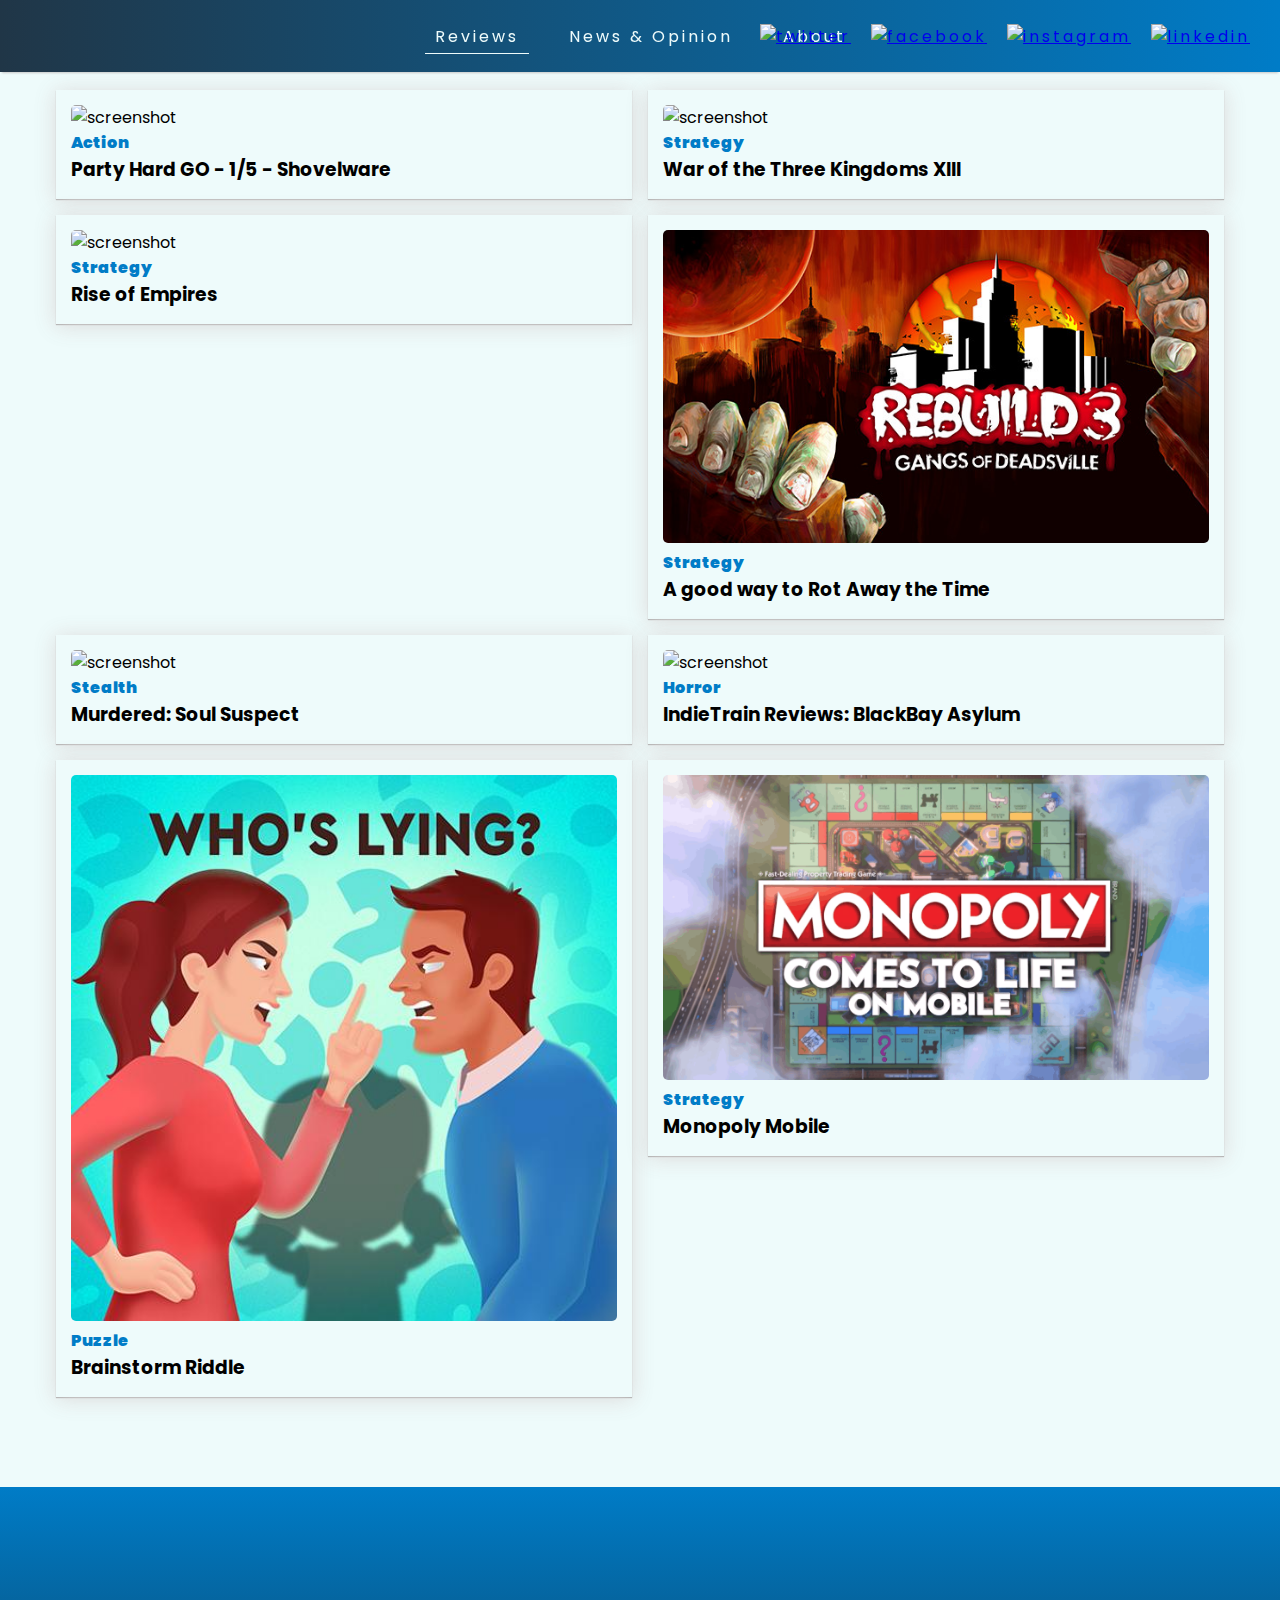
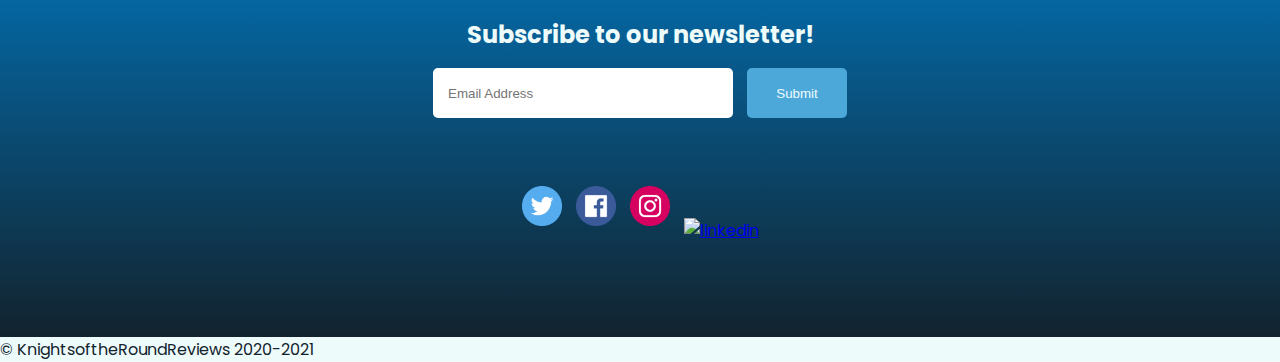
==== index.html @ 9ede9892 "completed monopoly article" ====
<!DOCTYPE html>
<html lang="en">
<head>
    <meta charset="UTF-8">
    <meta name="viewport" content="width=device-width, initial-scale=1.0">
    <link rel="stylesheet" href="styles.css">
    <title>Reviews</title>
</head>
<body>


    <!--Hamburger-->
    <nav id="navbar">
        <div class="hamburger">
          <div class="line"></div>
          <div class="line"></div>
          <div class="line"></div>
        </div>
        <ul class="nav-links">
            <li><a class="current" href="index.html">Reviews</a></li>
            <li><a href="opinion.html">News & Opinion</a></li>
            <li><a href="about.html">About</a></li>
        </ul>
        <div class="social-links">
            <a href="https://twitter.com/SirJAAguilar" target="_blank"><img src="./images/twitter-24.png" alt="twitter"></a>
            <a href="https://www.facebook.com/KOTRAnimation" target="_blank"><img src="./images/facebook-3-24.png" alt="facebook"></a>
            <a href="https://www.instagram.com/cg_aggy/" target="_blank"><img src="./images/instagram-24.png" alt="instagram"></a>
            <a href="https://www.linkedin.com/in/jorge-aguilar-844398a5/" target="_blank"><img src="./images/linkedin-3-24.png" alt="linkedin"></a>
        </div>
      </nav>
    <!--Hamburger end-->

<!--reviews container-->
    <div class="previews-container">
        <div class="tiles">
            <div class="tile tile-1">
                <a href="./reviews/party-hard-go.html">
                <img class="tile-img" src="./reviews/review-images/party-hard-go/1.jpg" alt="screenshot">
                <p class="genre">Action</p>
                <h3>Party Hard GO - 1/5 - Shovelware</h3>
                <p class="text-preview">I do not expect high-quality games on my smartphone, I just expect games that will work on a small screen. This game is different...</p>
                <p class="read-time">Dec 12 ∙ 2 min</p>
            </a>
            </div>
            <div class="tile tile-2">
                <a href="./reviews/war-of-three-kingdoms.html">
                <img class="tile-img" src="./reviews/review-images/war-of-three-kingdoms/header.png" alt="screenshot">
                <p class="genre">Strategy</p>
                <h3>War of the Three Kingdoms XIII</h3>
                <p class="read-time">Sep 3 ∙ 2 min</p>
            </a>
            </div>
            <div class="tile tile-3">
                <a href="./reviews/rise-of-empires.html">
                <img class="tile-img" src="./reviews/review-images/rise-of-empires/header.jpeg" alt="screenshot">
                <p class="genre">Strategy</p>
                <h3>Rise of Empires</h3>
                <p class="read-time">Dec 13 ∙ 2 min</p>
                </a>
            </div>
            <div class="tile tile-4">
                <a href="./reviews/rebuild-3.html">
                <img class="tile-img" src="/reviews/review-images/rebuild-3/1.jpg" alt="screenshot">
                <p class="genre">Strategy</p>
                <h3>A good way to Rot Away the Time</h3>
                <p class="read-time">Nov 7 ∙ 5 min</p>
                </a>
            </div>
            <div class="tile tile-5">
                <a href="./reviews/murdered-soul-suspect.html">
                <img class="tile-img" src="/reviews/review-images/murdered-soul/1.jpeg" alt="screenshot">
                <p class="genre">Stealth</p>
                <h3>Murdered: Soul Suspect</h3>
                <p class="read-time">Nov 11 ∙ 1 min</p>
                </a>
            </div>
            <div class="tile tile-6">
                <a href="./reviews/blackbay-asylum.html">
                <img class="tile-img" src="reviews/review-images/blackbay-asylum/1.jpg" alt="screenshot">
                <p class="genre">Horror</p>
                <h3>IndieTrain Reviews: BlackBay Asylum</h3>
                <p class="read-time">Nov 18 ∙ 5 min</p>
                </a>
            </div>
            <div class="tile tile-7">
                <a href="./reviews/brainstorm-riddle.html">
                <img class="tile-img" src="./reviews/review-images/brainstorm-riddle/1.jpg" alt="screenshot">
                <p class="genre">Puzzle</p>
                <h3>Brainstorm Riddle</h3>
                <p class="read-time">Dec 15 ∙ 2 min</p>
                </a>
            </div>
            <div class="tile tile-8">
                <a href="./reviews/monopoly-mobile.html">
                <img class="tile-img" src="./reviews/review-images/monopoly/1.png" alt="screenshot">
                <p class="genre">Strategy</p>
                <h3>Monopoly Mobile</h3>
                <p class="read-time">Dec 15 ∙ 2 min</p>
                </a>
            </div>


        </div>
    </div>
<!--reviews container end-->

<!--foot-->
    <div class="foot-container footer">
        <div class="row subscribe">
            <h2>Subscribe to our newsletter!</h2>
            <input class="form-control col-sm-6" type="email" id="email" placeholder="Email Address" name="email">
            <button type="submit" name="submit" id="submit-button">Submit</button>
        </div>
        <div class="row social">
            <a href="https://twitter.com/SirJAAguilar" target="_blank"><img src="./images/Twitter.png" alt=""></a>
            <a href="https://www.facebook.com/KOTRAnimation" target="_blank"><img src="./images/Facebook.png" alt=""></a>
            <a href="https://www.instagram.com/cg_aggy/" target="_blank"><img src="./images/Instagram.png" alt=""></a>
            <a href="https://www.linkedin.com/in/jorge-aguilar-844398a5/" target="_blank"><img src="./images/Linkedin.png" alt="linkedin"></a>

        </div>
    </div>
<!--footer end-->

<div class="copyright-info">
    <p>
        <span>&#169;</span>
        KnightsoftheRoundReviews 2020-2021
    </p>
</div>

<!--copyright info-->


  <script>

    const hamburger = document.querySelector(".hamburger");
    const navLinks = document.querySelector(".nav-links");
    const links = document.querySelectorAll(".nav-links li");

    hamburger.addEventListener("click", () => {
    navLinks.classList.toggle("open");
    links.forEach(link => {
    link.classList.toggle("fade");
});
});
    </script>

<script src="https://cdnjs.cloudflare.com/ajax/libs/gsap/3.5.1/gsap.min.js" integrity="sha512-IQLehpLoVS4fNzl7IfH8Iowfm5+RiMGtHykgZJl9AWMgqx0AmJ6cRWcB+GaGVtIsnC4voMfm8f2vwtY+6oPjpQ==" crossorigin="anonymous"></script>

    <script>
        const tl = gsap.timeline({ defaults: {ease: "power1.out"}});
        tl.to(".text", {y: "0%", duration: 1, stagger: 0.25});
        tl.to(".slider", {y: "-100%", duration: 1.5, delay: 0.5});
        tl.to(".intro", {y: "-100%", duration: 1}, "-=1");
        tl.fromTo(".test img" , {opacity:0}, {opacity:1, duration:1});



    </script>








































<script>
    var slideIndex = 0;
    showSlides();

    function showSlides() {
      var i;
      var slides = document.getElementsByClassName("mySlides");
      var dots = document.getElementsByClassName("dot");
      for (i = 0; i < slides.length; i++) {
        slides[i].style.display = "none";
      }
      slideIndex++;
      if (slideIndex > slides.length) {slideIndex = 1}
      for (i = 0; i < dots.length; i++) {
        dots[i].className = dots[i].className.replace(" active", "");
      }
      slides[slideIndex-1].style.display = "block";
      dots[slideIndex-1].className += " active";
      setTimeout(showSlides, 3000); // Change image every 3 seconds
    }
    </script>

    <script>

    const hamburger = document.querySelector(".hamburger");
    const navLinks = document.querySelector(".nav-links");
    const links = document.querySelectorAll(".nav-links li");

    hamburger.addEventListener("click", () => {
    navLinks.classList.toggle("open");
    links.forEach(link => {
    link.classList.toggle("fade");
});
});
    </script>

<script src="https://cdnjs.cloudflare.com/ajax/libs/gsap/3.5.1/gsap.min.js" integrity="sha512-IQLehpLoVS4fNzl7IfH8Iowfm5+RiMGtHykgZJl9AWMgqx0AmJ6cRWcB+GaGVtIsnC4voMfm8f2vwtY+6oPjpQ==" crossorigin="anonymous"></script>

    <script>
        const tl = gsap.timeline({ defaults: {ease: "power1.out"}});
        tl.to(".text", {y: "0%", duration: 1, stagger: 0.25});
        tl.to(".slider", {y: "-100%", duration: 1.5, delay: 0.5});
        tl.to(".intro", {y: "-100%", duration: 1}, "-=1");
        tl.fromTo(".test img" , {opacity:0}, {opacity:1, duration:1});



    </script>

    <script>
     const modal = document.querySelector(".modal");
const previews = document.querySelectorAll(".gallery img");
const original = document.querySelector(".full-img");
const caption = document.querySelector(".caption");

previews.forEach((preview) => {
preview.addEventListener('click', () => {
    modal.classList.add("open");
    original.classList.add("open");

    const originalSrc = preview.getAttribute("data-original");
    original.src = `${originalSrc}`;
    const altText = preview.alt;
    caption.textContent = altText;

})
})


modal.addEventListener('click', (e) => {
if (e.target.classList.contains("modal")) {
    modal.classList.remove("open");
    original.classList.remove("open");
}})
    </script>


</body>
</html>
---- styles.css ----
@import url('https://fonts.googleapis.com/css2?family=Poppins&display=swap');

body {
    margin: 0;
    padding: 0;
    box-sizing: border-box;
    background-color: #eefbfb;
    font-family: 'Poppins', sans-serif;

    color: #12232e;
}

/*Hamburger*/
#navbar {
  height:8vh;
  width: 100%;
  margin:0;
  top:0;
  position: fixed;
  letter-spacing: 3px;
  box-shadow: 0 3px 2px -2px rgb(199, 198, 198);
  background-color: #f7f7f7; /* For browsers that do not support gradients */
  background-image: linear-gradient(to right, #203647 ,#007cc7);

}

.nav-links {
  display: flex;
  list-style: none;
  height: 100%;
  justify-content: center;
  align-items: center;


}

.nav-links li {
  margin:0px 15px
}

.nav-links li a {
  color: #eefbfb;
  text-decoration: none;
  font-size: 16px;
  padding:0px 10px 5px 10px;
  border-bottom: 3px solid transparent;


}

.nav-links li a:hover {
  color: rgb(173, 173, 173);
  transition: 1s;

}



@media screen and (max-width: 768px) {
  .line {
    width: 30px;
    height: 3px;
    background:  #eefbfb;
    margin: 5px;
  }
  nav {
    position: fixed;
  }

  .hamburger {
    position: absolute;
    cursor: pointer;
    left: 5%;
    top: 50%;
    transform: translate(-5%, -50%);
    z-index: 2;
  }

  .nav-links {
    position: fixed;
    align-items: center;
    background:  #203647;
    height: 100vh;
    width: 100%;
    flex-direction: column;
    transition: all 1s ease-out;
    pointer-events: none;
    clip-path: circle(100px at 5% -15%);
    -webkit-clip-path: circle(100px at 5% -15%);
  }
  .nav-links.open {
    clip-path: circle(2000px at 90% -10%);
    -webkit-clip-path: circle(2000px at 90% 10%);
    pointer-events: all;
  }
  .landing {
    flex-direction: column;
  }
  .nav-links li {
    opacity: 0;
    margin: 2rem 0rem;
  }
  .nav-links li a {

    font-size: 25px;
  }
  .nav-links li:nth-child(1) {
    transition: all 0.5s ease 0.2s;
  }
  .nav-links li:nth-child(2) {
    transition: all 0.5s ease 0.4s;
  }
  .nav-links li:nth-child(3) {
    transition: all 0.5s ease 0.6s;
  }
  li.fade {
    opacity: 1;
  }
}

.nav-links .current {
  border-bottom: solid #eefbfb 1px;
  transition: 1s;
}


.social-links {
  height: 8vh;
  top: 0px;
  right: 20px;
  display:flex;
  justify-content:center;
  align-items: center;
  position: fixed;

}

.social-links img {
  margin: 0px 10px;
  width: 50%;
  height:auto;
  object-fit: cover;
}


/*Hamburger*/

  *,
*::after,
*::before {
  margin: 0;
  padding: 0;
  box-sizing: inherit;
}

  .previews-container {
    background:;
    width: 80%;
    margin:10vh auto;
  }

  .tiles {
    display: grid;
  grid-template-columns: repeat(9, 1fr);
  grid-template-rows: repeat(6, 9vw);
  grid-gap: 1rem;


  }

  @media screen and (max-width: 1850px) {
    .previews-container {
      background:;
      width: 100%;
      margin:10vh auto;
    }

    .read-time {
      display:none;
    }
  }

  @media screen and (max-width: 1850px) {
    .previews-container {
      background:;
      width: 100%;
      margin:10vh auto;
    }

    .read-time {
      display:none;
    }
  }

  @media screen and (max-width: 1750px) {
    .tiles {
      display: flex;
      justify-content: center;
      flex-wrap: wrap;
      grid-gap: 1rem;

    }

    .tiles div {
      flex: 0 45%;
    }

    .text-preview {
      display: none;
    }
  }

  @media screen and (max-width: 668px) {
    .tiles {
      display: block;

    }

    .previews-container {
      margin:8vh auto 0px auto;
    }


    .text-preview {
      display: none;
    }
  }


  .tile {
    width: 100%;
    height: 100%;
    object-fit: cover;
    display:block;
    transition: all 0.3s ease-out;
    cursor: pointer;
    padding:15px;
    background-color: #eefbfb;
    overflow: ;
    box-shadow: 0 2px 20px rgba(218, 214, 214, 0.911), 0 1px 1px rgb(170, 170, 170);

  }

  .tile a {
    text-decoration: none;
    color: black;

  }


  .tile img {
    object-fit: cover;
    height: 60%;
    width: 100%;
    border-radius:5px;


  }

  .tile-1 img {
    object-fit: cover;
    height: 80%;
    width: 100%;
    border-radius:5px;
  }


  .tile-1{
    grid-column-start: 1;
    grid-column-end: 6;
    grid-row-start: 1;
    grid-row-end: 5;
  }

  .tile-2 {
    grid-column-start: 6;
    grid-column-end:8;
    grid-row-start: 1;
    grid-row-end: 3;
  }

  .tile-3 {
    grid-column-start: 8;
    grid-column-end: 10;
    grid-row-start: 1;
    grid-row-end: 3;
  }

  .tile-4 {
    grid-column-start: 6;
    grid-column-end: 8;
    grid-row-start: 3;
    grid-row-end: 5;
  }
  .tile-5 {
    grid-column-start: 8;
    grid-column-end: 10;
    grid-row-start: 3;
    grid-row-end: 5;
  }
  .tile-6 {
    grid-column-start: 1;
    grid-column-end: 4;
    grid-row-start: 5;
    grid-row-end: 7;
  }
  .tile-7 {
    grid-column-start: 4;
    grid-column-end:7;
    grid-row-start: 5;
    grid-row-end: 7;
  }
  .tile-8 {
    grid-column-start: 7;
    grid-column-end: 10;
    grid-row-start: 5;
    grid-row-end: 7;
  }



  . {
    height: 100%;
    width: 100%;
    border-radius: 5px;
    background-size: cover;

  }

  .tile h3 {
    font-size: ;
  }

  .text-preview {
    font-family: 'Times New Roman', Times, serif;
  }

  .read-time {
    text-align: right;
    margin-top:5px;
    width: 100%;
    margin-left: auto;
    color: rgb(172, 172, 172);
    font-size: 15px;
  }

  .genre {
    font-weight: 900;
    color: #007cc7;
    font-family: 'Poppins', sans-serif;
  }



  /* footer */
  .foot-container {
    bottom: 0px;
    background: #;
    height: 50vh;
    background-image: linear-gradient(#007cc7, #12232e);
  }

  .footer {
    display:flex;
    justify-content: center;
    align-self: center;
    flex-direction: column;
  }

  .footer div {
    margin-bottom: ;
    color: #eefbfb;
  }

  .subscribe {
    text-align: center;
    margin: 10px 0px 10px 0px;
    background: #;

  }

  .subscribe h2 {
    margin-bottom: 1rem;
  }

  .subscribe input {

    outline: none;
    -webkit-appearance: none;
    border:none;
    height: 50px;
    width: 300px;
    padding:15px;
    margin: 0px 5px;
    border-radius: 5px;
  }

  @media screen and (max-width: 425px) {
    .subscribe input {
      margin-bottom:1rem;
    }
  }
  .subscribe button {
    color: #eefbfb;
    background:#4da8da;
    border:none;
    border-radius: 5px;
    padding:px;
    width: 100px;
    height: 50px;
    margin: 0px 5px;
  }



  .social  {
    margin-top:3rem;
    text-align: center;
    height: 40px;

  }

  .social img {
    width: auto;
    height: 100%;
    object-fit: cover;
    margin: 10px 5px;
  }


  .container {
    width: 100%;
    background: #f7f7f7 ;
  }
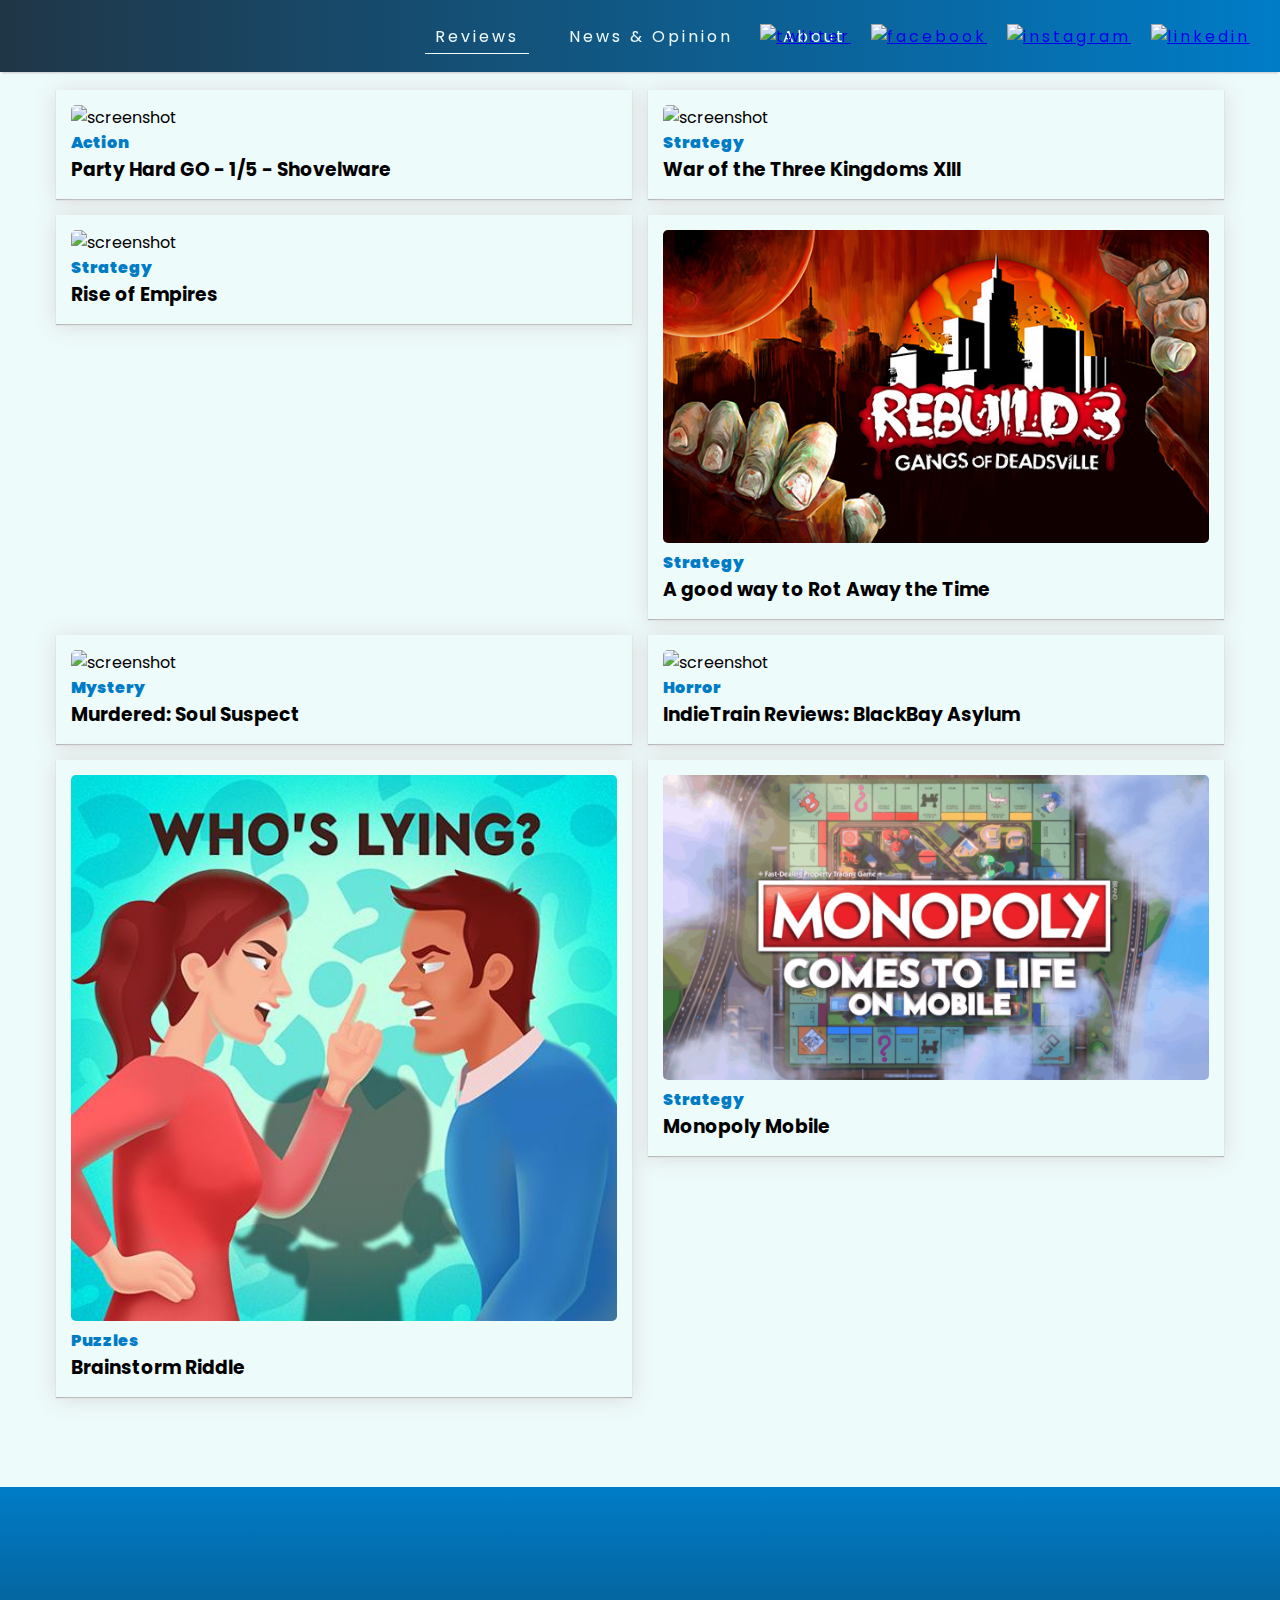
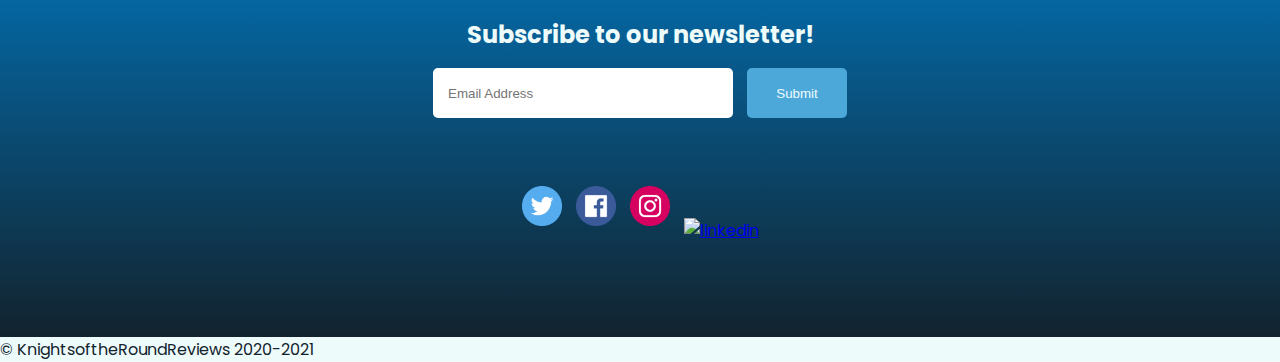
==== commit c6b9690f: "updated genres" ====
--- a/index.html
+++ b/index.html
@@ -69,7 +69,7 @@
             <div class="tile tile-5">
                 <a href="./reviews/murdered-soul-suspect.html">
                 <img class="tile-img" src="/reviews/review-images/murdered-soul/1.jpeg" alt="screenshot">
-                <p class="genre">Stealth</p>
+                <p class="genre">Mystery</p>
                 <h3>Murdered: Soul Suspect</h3>
                 <p class="read-time">Nov 11 ∙ 1 min</p>
                 </a>
@@ -85,7 +85,7 @@
             <div class="tile tile-7">
                 <a href="./reviews/brainstorm-riddle.html">
                 <img class="tile-img" src="./reviews/review-images/brainstorm-riddle/1.jpg" alt="screenshot">
-                <p class="genre">Puzzle</p>
+                <p class="genre">Puzzles</p>
                 <h3>Brainstorm Riddle</h3>
                 <p class="read-time">Dec 15 ∙ 2 min</p>
                 </a>
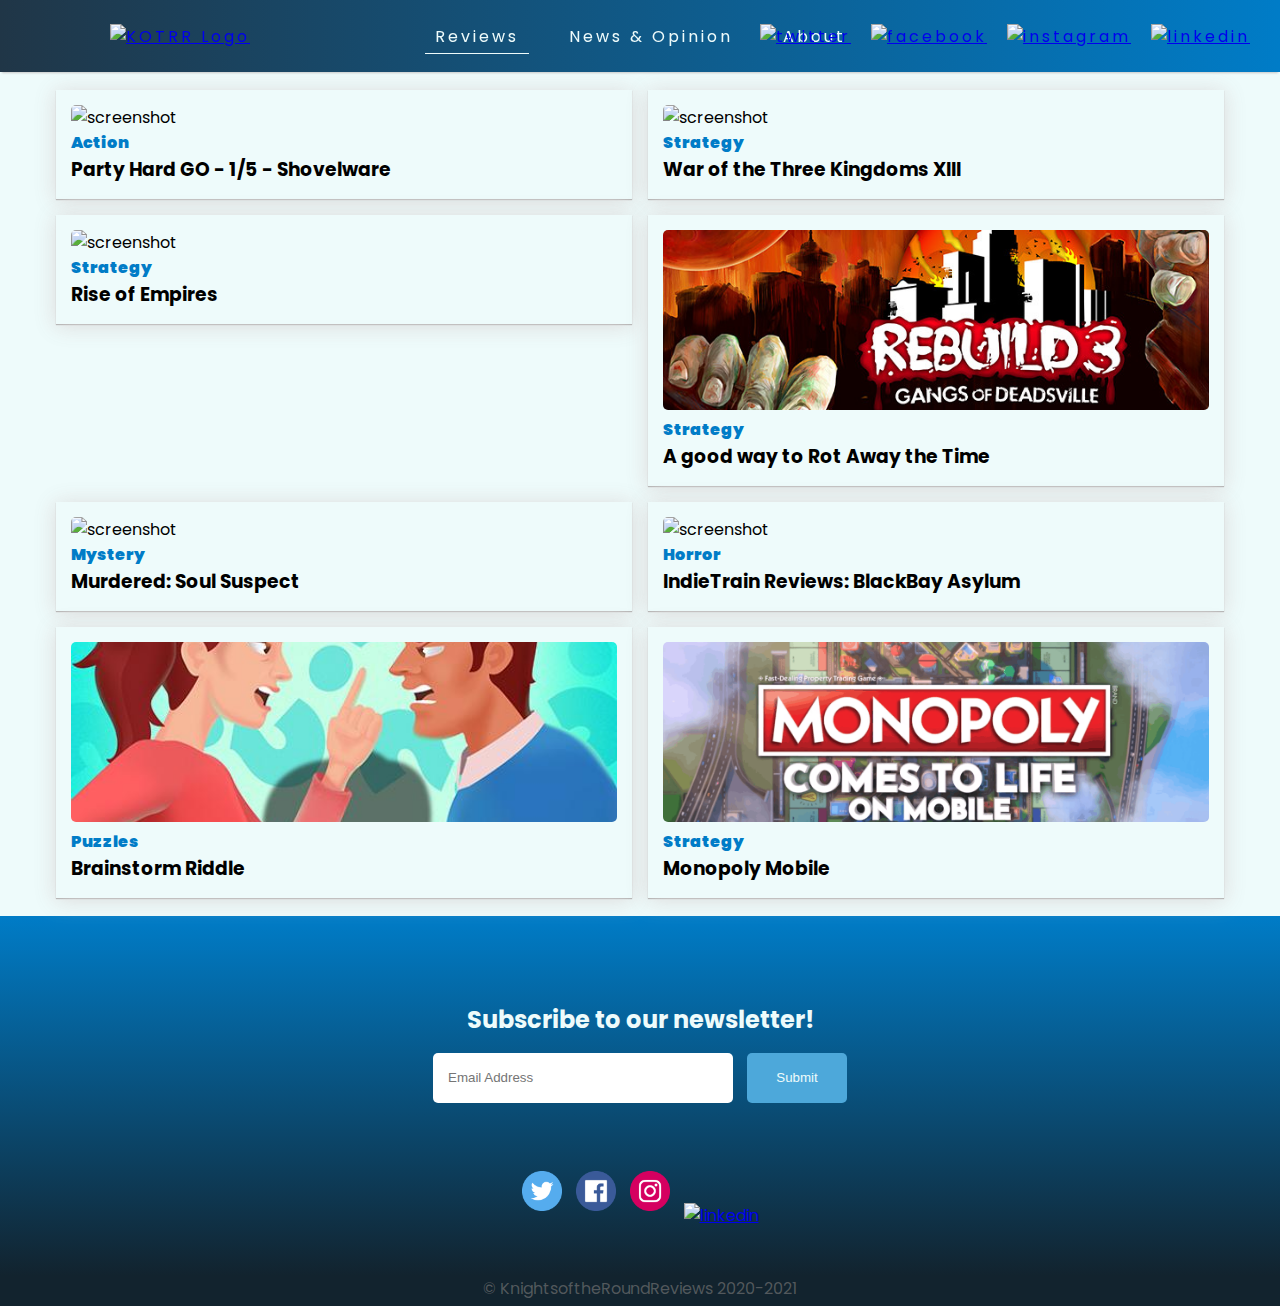
==== commit 9715aedc: "added social links to main pages" ====
--- a/index.html
+++ b/index.html
@@ -27,6 +27,9 @@
             <a href="https://www.instagram.com/cg_aggy/" target="_blank"><img src="./images/instagram-24.png" alt="instagram"></a>
             <a href="https://www.linkedin.com/in/jorge-aguilar-844398a5/" target="_blank"><img src="./images/linkedin-3-24.png" alt="linkedin"></a>
         </div>
+        <div class="logo">
+            <a href="index.html"><img src="./images/logo-small.jpg" alt="KOTRR Logo"></a>
+        </div>
       </nav>
     <!--Hamburger end-->
 
@@ -37,8 +40,10 @@
                 <a href="./reviews/party-hard-go.html">
                 <img class="tile-img" src="./reviews/review-images/party-hard-go/1.jpg" alt="screenshot">
                 <p class="genre">Action</p>
+                <div class="text-hover-opacity">
                 <h3>Party Hard GO - 1/5 - Shovelware</h3>
                 <p class="text-preview">I do not expect high-quality games on my smartphone, I just expect games that will work on a small screen. This game is different...</p>
+            </div>
                 <p class="read-time">Dec 12 ∙ 2 min</p>
             </a>
             </div>
@@ -116,7 +121,6 @@
             <a href="https://www.facebook.com/KOTRAnimation" target="_blank"><img src="./images/Facebook.png" alt=""></a>
             <a href="https://www.instagram.com/cg_aggy/" target="_blank"><img src="./images/Instagram.png" alt=""></a>
             <a href="https://www.linkedin.com/in/jorge-aguilar-844398a5/" target="_blank"><img src="./images/Linkedin.png" alt="linkedin"></a>
-
         </div>
     </div>
 <!--footer end-->
--- a/styles.css
+++ b/styles.css
@@ -12,6 +12,7 @@
 
 /*Hamburger*/
 #navbar {
+  z-index: 1;
   height:8vh;
   width: 100%;
   margin:0;
@@ -50,7 +51,7 @@
 
 .nav-links li a:hover {
   color: rgb(173, 173, 173);
-  transition: 1s;
+  transition: .25s;
 
 }
 
@@ -120,7 +121,7 @@
 
 .nav-links .current {
   border-bottom: solid #eefbfb 1px;
-  transition: 1s;
+  transition: .25s;
 }
 
 
@@ -142,6 +143,28 @@
   object-fit: cover;
 }
 
+.social-links img:hover {
+  opacity: .7;
+  transition: .25s
+}
+
+.logo {
+  height: 8vh;
+  top: 0px;
+  left: 100px;
+  display:flex;
+  justify-content:center;
+  align-items: center;
+  position: fixed;
+}
+
+.logo img {
+  margin: 0px 10px;
+  width: 50%;
+  height:auto;
+  object-fit: cover;
+}
+
 
 /*Hamburger*/
 
@@ -154,9 +177,8 @@
 }
 
   .previews-container {
-    background:;
     width: 80%;
-    margin:10vh auto;
+    margin:10vh auto 02vh auto;
   }
 
   .tiles {
@@ -167,65 +189,6 @@
 
 
   }
-
-  @media screen and (max-width: 1850px) {
-    .previews-container {
-      background:;
-      width: 100%;
-      margin:10vh auto;
-    }
-
-    .read-time {
-      display:none;
-    }
-  }
-
-  @media screen and (max-width: 1850px) {
-    .previews-container {
-      background:;
-      width: 100%;
-      margin:10vh auto;
-    }
-
-    .read-time {
-      display:none;
-    }
-  }
-
-  @media screen and (max-width: 1750px) {
-    .tiles {
-      display: flex;
-      justify-content: center;
-      flex-wrap: wrap;
-      grid-gap: 1rem;
-
-    }
-
-    .tiles div {
-      flex: 0 45%;
-    }
-
-    .text-preview {
-      display: none;
-    }
-  }
-
-  @media screen and (max-width: 668px) {
-    .tiles {
-      display: block;
-
-    }
-
-    .previews-container {
-      margin:8vh auto 0px auto;
-    }
-
-
-    .text-preview {
-      display: none;
-    }
-  }
-
 
   .tile {
     width: 100%;
@@ -236,7 +199,6 @@
     cursor: pointer;
     padding:15px;
     background-color: #eefbfb;
-    overflow: ;
     box-shadow: 0 2px 20px rgba(218, 214, 214, 0.911), 0 1px 1px rgb(170, 170, 170);
 
   }
@@ -255,6 +217,16 @@
     border-radius:5px;
 
 
+  }
+
+  .tile h3:hover {
+    opacity: .7;
+    transition: 0.25s;
+  }
+
+  .text-hover-opacity:hover {
+    opacity: .7;
+    transition: 0.25s;
   }
 
   .tile-1 img {
@@ -317,23 +289,10 @@
     grid-row-end: 7;
   }
 
-
-
-  . {
-    height: 100%;
-    width: 100%;
-    border-radius: 5px;
-    background-size: cover;
-
-  }
-
-  .tile h3 {
-    font-size: ;
-  }
-
   .text-preview {
     font-family: 'Times New Roman', Times, serif;
   }
+
 
   .read-time {
     text-align: right;
@@ -351,31 +310,104 @@
   }
 
 
+  @media screen and (max-width: 1850px) {
+    .previews-container {
+      width: 100%;
+      margin:10vh auto;
+    }
+
+    .read-time {
+      display:none;
+    }
+  }
+
+  @media screen and (max-width: 1850px) {
+    .previews-container {
+      width: 100%;
+      margin:10vh auto;
+    }
+
+    .read-time {
+      display:none;
+    }
+  }
+
+  @media screen and (max-width: 1750px) {
+    .tiles {
+      display: flex;
+      justify-content: center;
+      flex-wrap: wrap;
+      grid-gap: 1rem;
+
+    }
+
+    .tiles div {
+      flex: 0 45%;
+    }
+
+    .text-preview {
+      display: none;
+    }
+    .previews-container {
+      margin:10vh auto 2vh auto;
+    }
+
+    .tile img {
+      height: 20vh;
+    }
+
+  }
+
+  @media screen and (max-width: 668px) {
+    .tiles {
+      display: block;
+
+    }
+
+    .previews-container {
+      margin:10vh auto 2vh auto;
+    }
+
+
+    .text-preview {
+      display: none;
+    }
+
+    .tile img {
+      height: 35vh;
+    }
+  }
+
+
 
   /* footer */
   .foot-container {
     bottom: 0px;
-    background: #;
-    height: 50vh;
+    height: 40vh;
     background-image: linear-gradient(#007cc7, #12232e);
   }
 
   .footer {
+    width: 100%;
     display:flex;
     justify-content: center;
     align-self: center;
     flex-direction: column;
   }
 
+  @media screen and (max-width: 468px) {
+    .foot-container {
+      height: 60vh;
+    }
+  }
+
   .footer div {
-    margin-bottom: ;
     color: #eefbfb;
   }
 
   .subscribe {
     text-align: center;
     margin: 10px 0px 10px 0px;
-    background: #;
 
   }
 
@@ -427,8 +459,22 @@
     margin: 10px 5px;
   }
 
+  .social img:hover {
+    opacity: .7;
+    transition: .25s;
+  }
 
   .container {
     width: 100%;
     background: #f7f7f7 ;
   }
+
+  .copyright-info {
+    padding:0px 0px 5px 0px;
+    bottom: 0px;
+    margin-bottom: 0px;
+    display: flex;
+    justify-content: center;
+    background:#12232e;
+    color: rgba(117, 117, 117, 0.664);
+  }
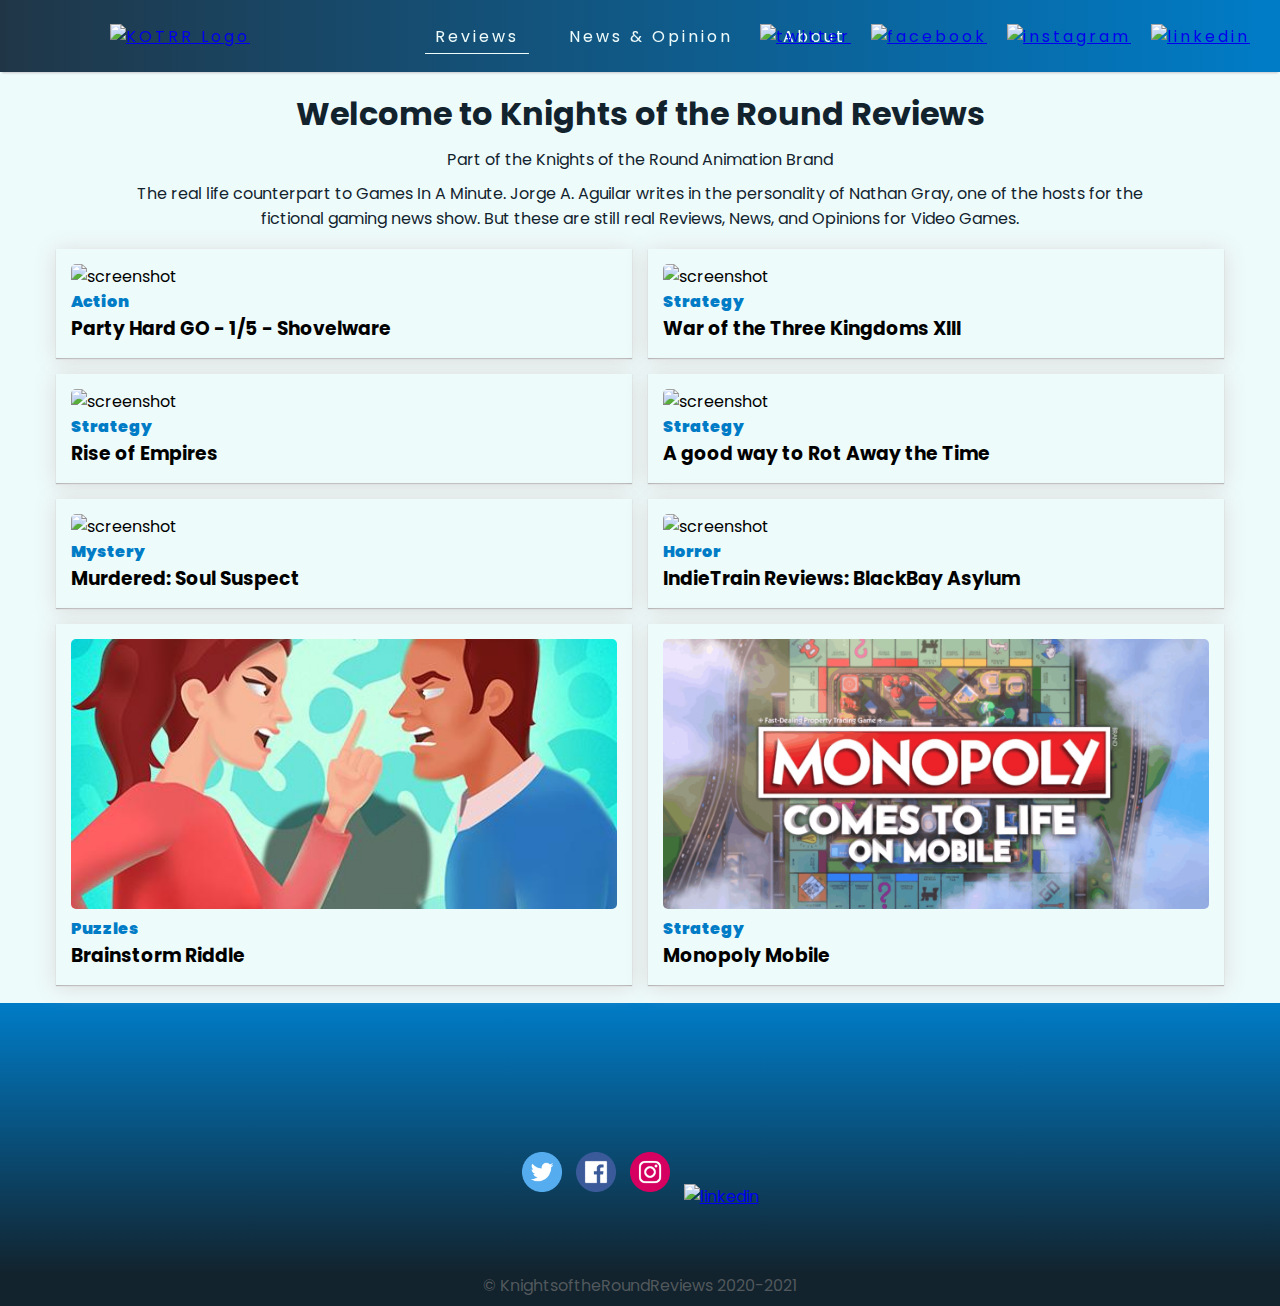
==== commit ba3d3909: "testing home tile images" ====
--- a/index.html
+++ b/index.html
@@ -4,7 +4,8 @@
     <meta charset="UTF-8">
     <meta name="viewport" content="width=device-width, initial-scale=1.0">
     <link rel="stylesheet" href="styles.css">
-    <title>Reviews</title>
+    <link rel="shortcut icon" href="images/fav.ico">
+    <title>Video Gaming News, Reviews, and Opinions</title>
 </head>
 <body>
 
@@ -33,6 +34,14 @@
       </nav>
     <!--Hamburger end-->
 
+    <div class="welcome-container">
+        <h1>
+            Welcome to Knights of the Round Reviews
+        </h1>
+        <p>Part of the Knights of the Round Animation Brand</p>
+        <p>The real life counterpart to Games In A Minute. Jorge A. Aguilar writes in the personality of Nathan Gray, one of the hosts for the fictional gaming news show. But these are still real Reviews, News, and Opinions for Video Games.</p>
+    </div>
+
 <!--reviews container-->
     <div class="previews-container">
         <div class="tiles">
@@ -65,7 +74,7 @@
             </div>
             <div class="tile tile-4">
                 <a href="./reviews/rebuild-3.html">
-                <img class="tile-img" src="/reviews/review-images/rebuild-3/1.jpg" alt="screenshot">
+                <img class="tile-img" src="/reviews/review-images/rise-of-empires/header.jpeg" alt="screenshot">
                 <p class="genre">Strategy</p>
                 <h3>A good way to Rot Away the Time</h3>
                 <p class="read-time">Nov 7 ∙ 5 min</p>
@@ -161,41 +170,6 @@
 
 
     </script>
-
-
-
-
-
-
-
-
-
-
-
-
-
-
-
-
-
-
-
-
-
-
-
-
-
-
-
-
-
-
-
-
-
-
-
 
 
 
--- a/styles.css
+++ b/styles.css
@@ -57,7 +57,7 @@
 
 
 
-@media screen and (max-width: 768px) {
+@media screen and (max-width: 868px) {
   .line {
     width: 30px;
     height: 3px;
@@ -158,15 +158,46 @@
   position: fixed;
 }
 
-.logo img {
+.logo a img {
   margin: 0px 10px;
-  width: 50%;
+  width: 50px;
   height:auto;
   object-fit: cover;
 }
 
+@media screen and (max-width: 924px) {
+  .logo {
+    display:none;
+  }
+}
+
 
 /*Hamburger*/
+
+/* welcome container*/
+
+.welcome-container {
+  margin-top: 10vh;
+  display:flex;
+  flex-direction: column;
+  align-items: center;
+  text-align: center;
+}
+
+.welcome-container p {
+  text-align: center;
+  margin-top:1vh;
+  width: 1024px;
+}
+
+@media screen and (max-width:1024px) {
+ .welcome-container p {
+  width: 90%;
+ }
+}
+
+/* welcome container*/
+
 
   *,
 *::after,
@@ -178,7 +209,7 @@
 
   .previews-container {
     width: 80%;
-    margin:10vh auto 02vh auto;
+    margin:3vh auto 02vh auto;
   }
 
   .tiles {
@@ -313,7 +344,7 @@
   @media screen and (max-width: 1850px) {
     .previews-container {
       width: 100%;
-      margin:10vh auto;
+      margin:2vh auto;
     }
 
     .read-time {
@@ -324,7 +355,7 @@
   @media screen and (max-width: 1850px) {
     .previews-container {
       width: 100%;
-      margin:10vh auto;
+      margin:2vh auto;
     }
 
     .read-time {
@@ -349,11 +380,11 @@
       display: none;
     }
     .previews-container {
-      margin:10vh auto 2vh auto;
+      margin:2vh auto 2vh auto;
     }
 
     .tile img {
-      height: 20vh;
+      height: 30vh;
     }
 
   }
@@ -365,7 +396,7 @@
     }
 
     .previews-container {
-      margin:10vh auto 2vh auto;
+      margin:2vh auto 2vh auto;
     }
 
 
@@ -383,7 +414,7 @@
   /* footer */
   .foot-container {
     bottom: 0px;
-    height: 40vh;
+    height: 30vh;
     background-image: linear-gradient(#007cc7, #12232e);
   }
 
@@ -395,9 +426,15 @@
     flex-direction: column;
   }
 
+  @media screen and (max-width: 1124px) {
+    .foot-container {
+      height: 20vh;
+    }
+  }
+
   @media screen and (max-width: 468px) {
     .foot-container {
-      height: 60vh;
+      height: 40vh;
     }
   }
 
@@ -408,6 +445,7 @@
   .subscribe {
     text-align: center;
     margin: 10px 0px 10px 0px;
+    display:none
 
   }
 
@@ -470,8 +508,9 @@
   }
 
   .copyright-info {
-    padding:0px 0px 5px 0px;
+    padding:0px 0px 8px 0px;
     bottom: 0px;
+    width: 100%;
     margin-bottom: 0px;
     display: flex;
     justify-content: center;
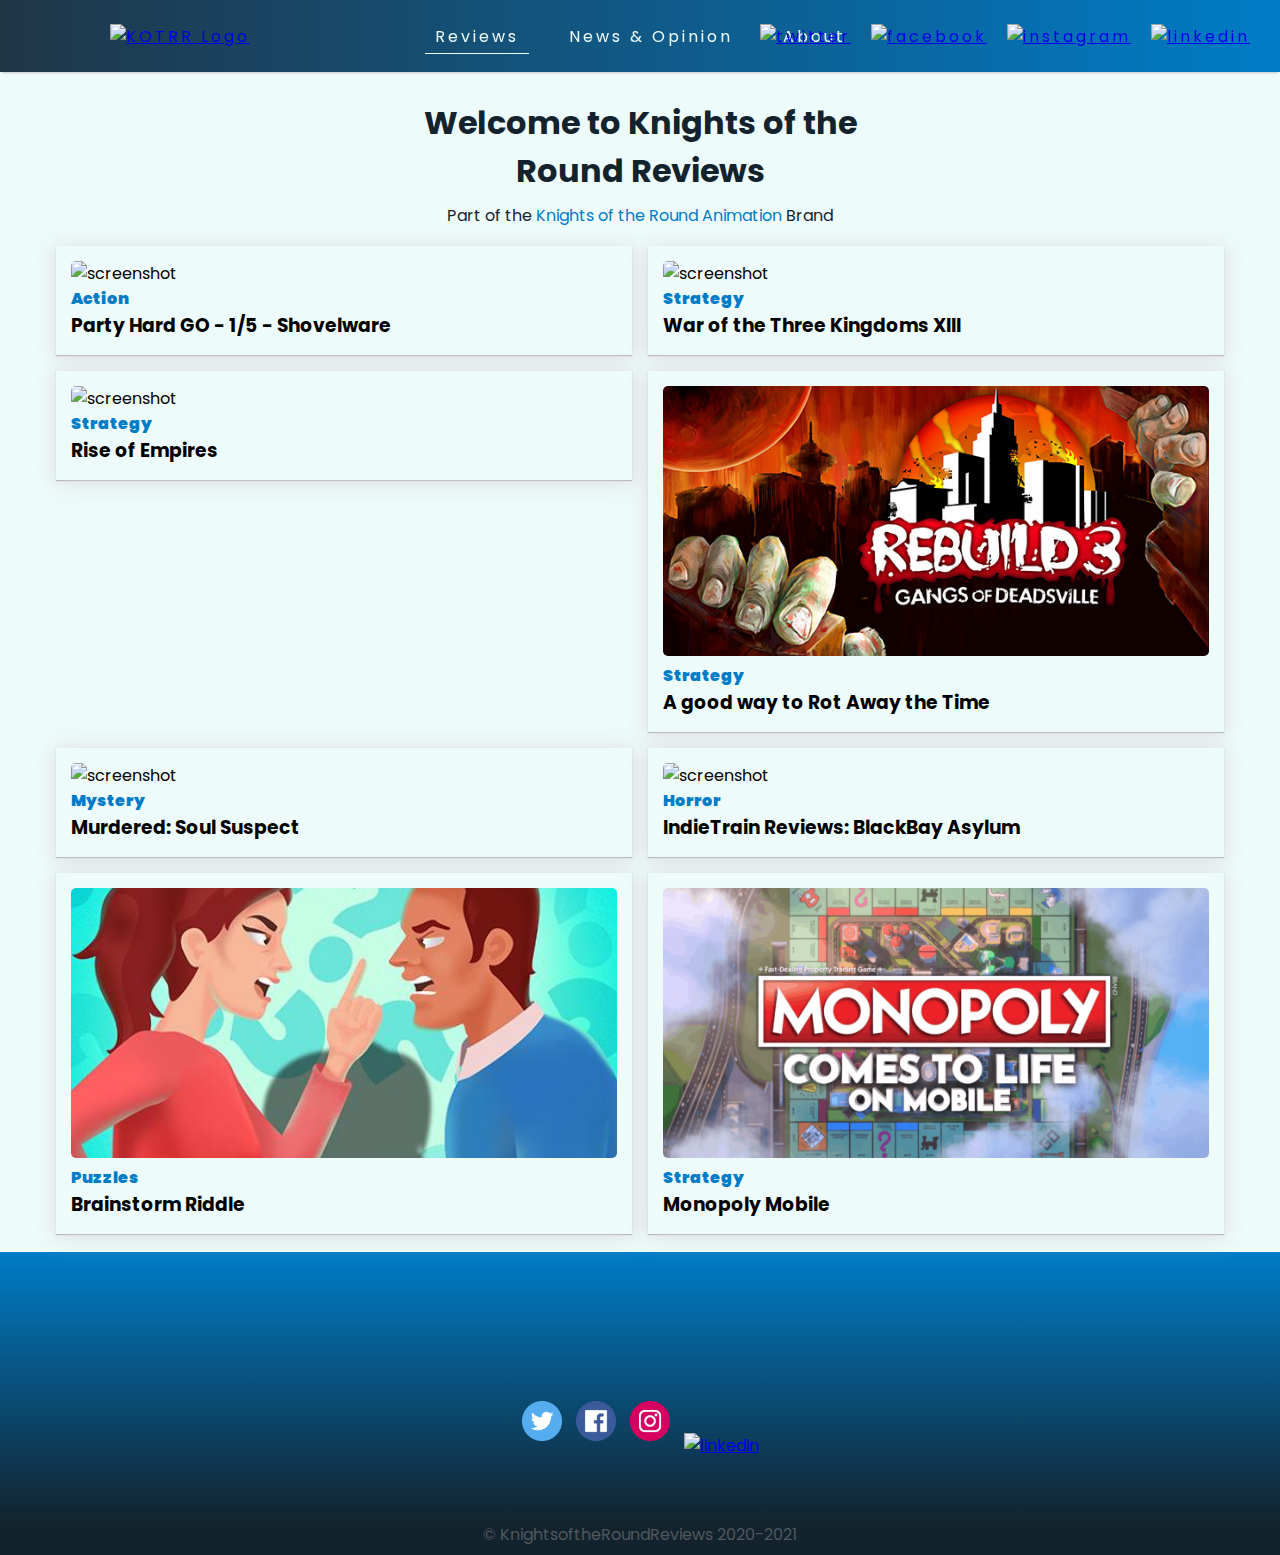
==== commit 51c64e8a: "updated about buttons, authors, removed welcome end section" ====
--- a/index.html
+++ b/index.html
@@ -9,6 +9,14 @@
 </head>
 <body>
 
+    <div class="welcome-container">
+        <h1 id="welcome-header">
+            Welcome to Knights of the Round Reviews
+        </h1>
+        <p>Part of the <a href="https://kotranimation.com/" target="_blank">
+            Knights of the Round Animation
+        </a> Brand</p>
+    </div>
 
     <!--Hamburger-->
     <nav id="navbar">
@@ -34,14 +42,6 @@
       </nav>
     <!--Hamburger end-->
 
-    <div class="welcome-container">
-        <h1>
-            Welcome to Knights of the Round Reviews
-        </h1>
-        <p>Part of the Knights of the Round Animation Brand</p>
-        <p>The real life counterpart to Games In A Minute. Jorge A. Aguilar writes in the personality of Nathan Gray, one of the hosts for the fictional gaming news show. But these are still real Reviews, News, and Opinions for Video Games.</p>
-    </div>
-
 <!--reviews container-->
     <div class="previews-container">
         <div class="tiles">
@@ -74,7 +74,7 @@
             </div>
             <div class="tile tile-4">
                 <a href="./reviews/rebuild-3.html">
-                <img class="tile-img" src="/reviews/review-images/rise-of-empires/header.jpeg" alt="screenshot">
+                <img class="tile-img" src="./reviews/review-images/rebuild-3/1.jpg" alt="screenshot">
                 <p class="genre">Strategy</p>
                 <h3>A good way to Rot Away the Time</h3>
                 <p class="read-time">Nov 7 ∙ 5 min</p>
@@ -82,7 +82,7 @@
             </div>
             <div class="tile tile-5">
                 <a href="./reviews/murdered-soul-suspect.html">
-                <img class="tile-img" src="/reviews/review-images/murdered-soul/1.jpeg" alt="screenshot">
+                <img class="tile-img" src="./reviews/review-images/murdered-soul/1.jpeg" alt="screenshot">
                 <p class="genre">Mystery</p>
                 <h3>Murdered: Soul Suspect</h3>
                 <p class="read-time">Nov 11 ∙ 1 min</p>
@@ -90,7 +90,7 @@
             </div>
             <div class="tile tile-6">
                 <a href="./reviews/blackbay-asylum.html">
-                <img class="tile-img" src="reviews/review-images/blackbay-asylum/1.jpg" alt="screenshot">
+                <img class="tile-img" src="./reviews/review-images/blackbay-asylum/1.jpg" alt="screenshot">
                 <p class="genre">Horror</p>
                 <h3>IndieTrain Reviews: BlackBay Asylum</h3>
                 <p class="read-time">Nov 18 ∙ 5 min</p>
@@ -252,5 +252,26 @@
     </script>
 
 
+<!--stick navbar-->
+<script>
+    // When the user scrolls the page, execute myFunction
+window.onscroll = function() {myFunction()};
+
+// Get the navbar
+var navbar = document.getElementById("navbar");
+
+// Get the offset position of the navbar
+var sticky = navbar.offsetTop;
+
+// Add the sticky class to the navbar when you reach its scroll position. Remove "sticky" when you leave the scroll position
+function myFunction() {
+  if (window.pageYOffset >= sticky) {
+    navbar.classList.add("sticky")
+  } else {
+    navbar.classList.remove("sticky");
+  }
+}
+</script>
+
 </body>
 </html>
--- a/styles.css
+++ b/styles.css
@@ -6,11 +6,11 @@
     box-sizing: border-box;
     background-color: #eefbfb;
     font-family: 'Poppins', sans-serif;
-
     color: #12232e;
 }
 
 /*Hamburger*/
+
 #navbar {
   z-index: 1;
   height:8vh;
@@ -171,10 +171,19 @@
   }
 }
 
-
 /*Hamburger*/
 
 /* welcome container*/
+#welcome-header {
+  text-align: center;
+}
+
+@media screen and (max-width:1024px) {
+  #welcome-header {
+    width: 100%;
+    font-size:1.5rem;
+  }
+}
 
 .welcome-container {
   margin-top: 10vh;
@@ -182,12 +191,24 @@
   flex-direction: column;
   align-items: center;
   text-align: center;
-}
-
-.welcome-container p {
-  text-align: center;
+
+}
+
+.welcome-container a {
+ color: #007cc7;
+ text-decoration: none;
+ transition: .25s;
+}
+
+.welcome-container a:hover {
+  opacity: .7;
+}
+
+.welcome-container * {
   margin-top:1vh;
-  width: 1024px;
+  width: 35vw;
+  line-height: 1.5;
+
 }
 
 @media screen and (max-width:1024px) {
